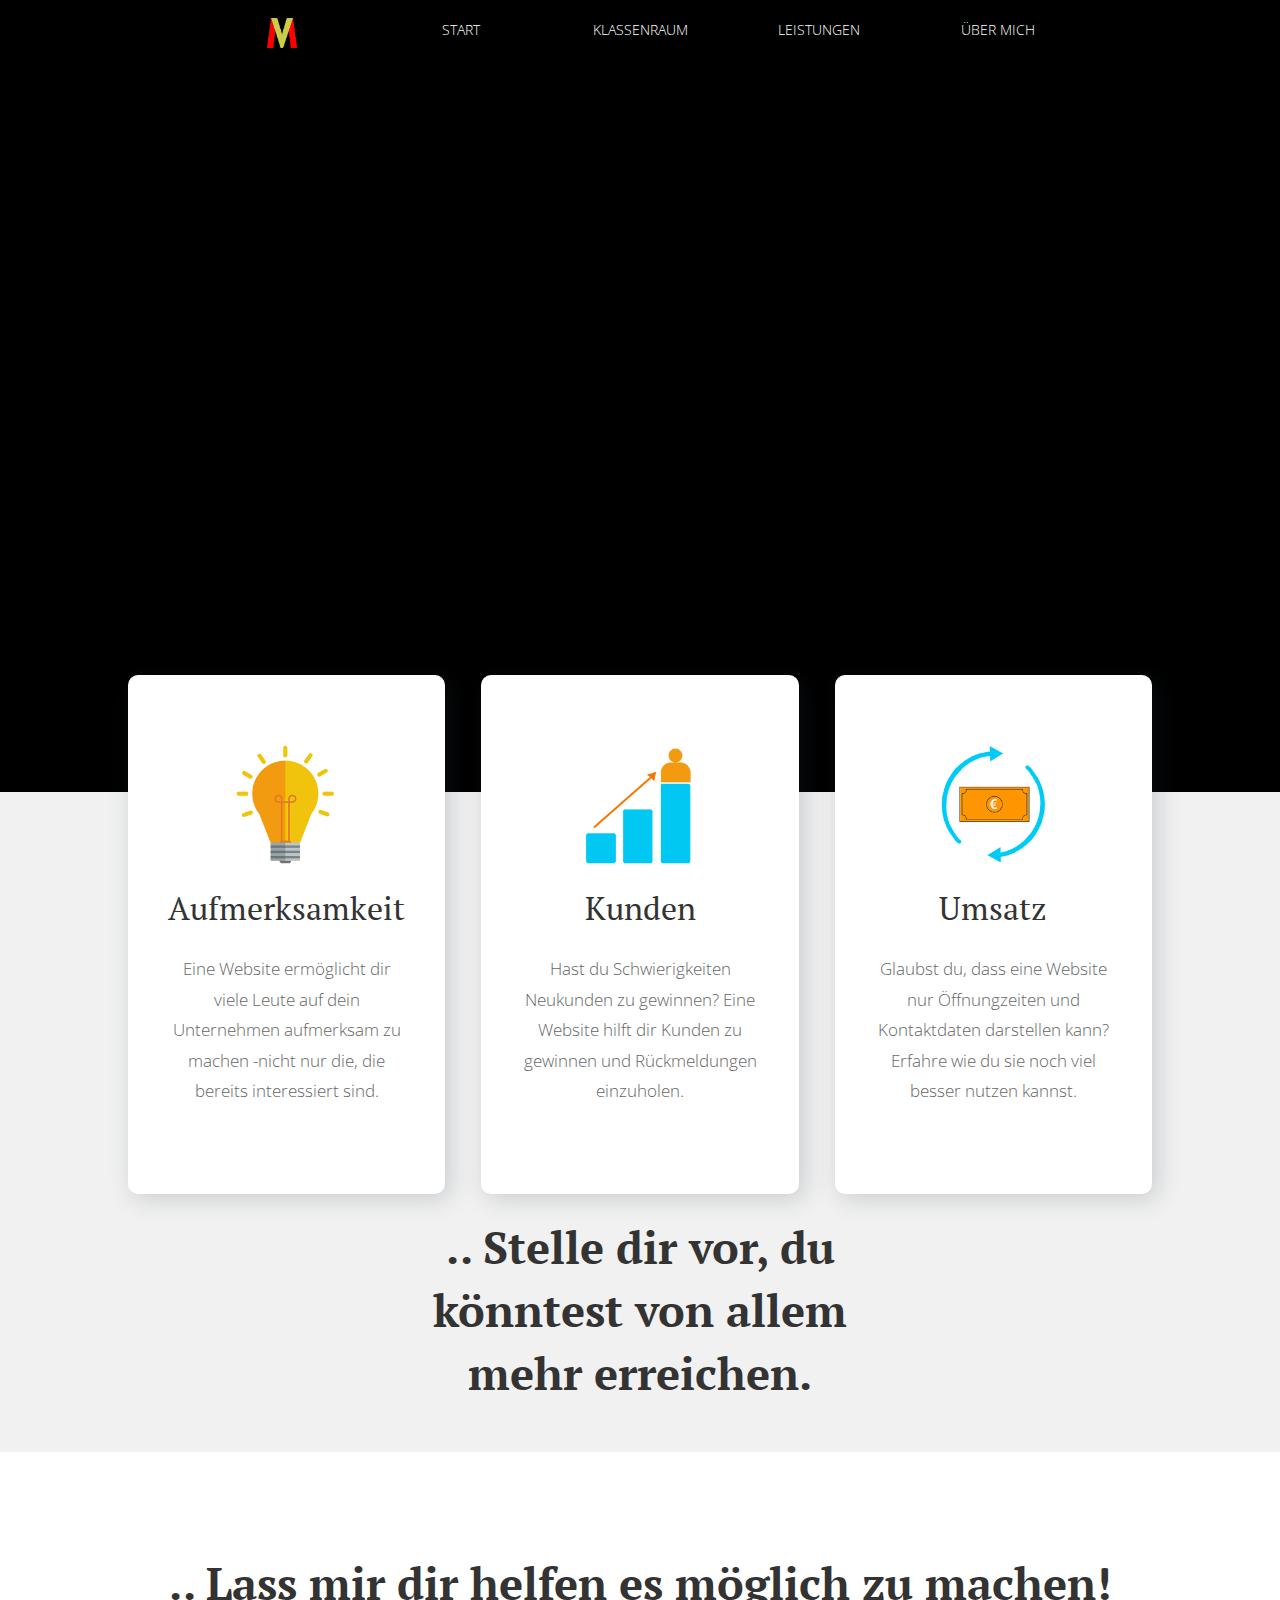
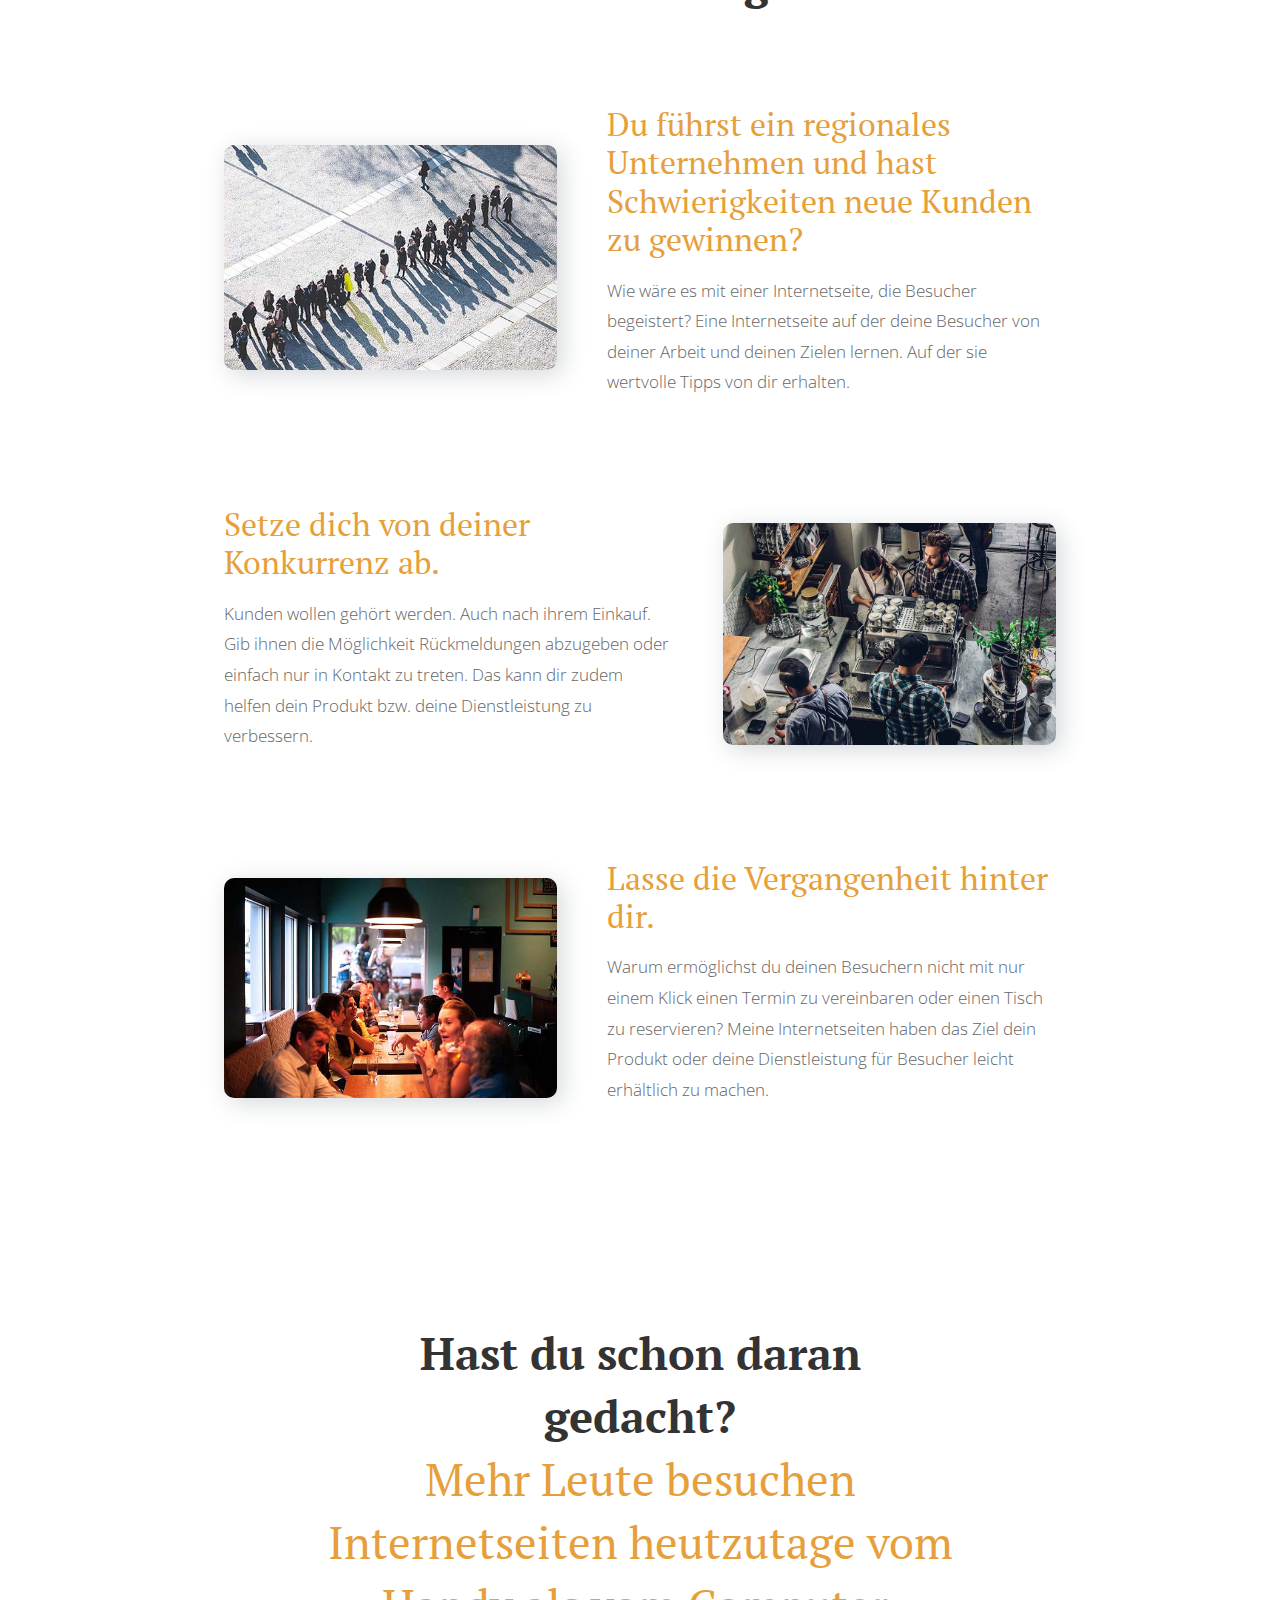
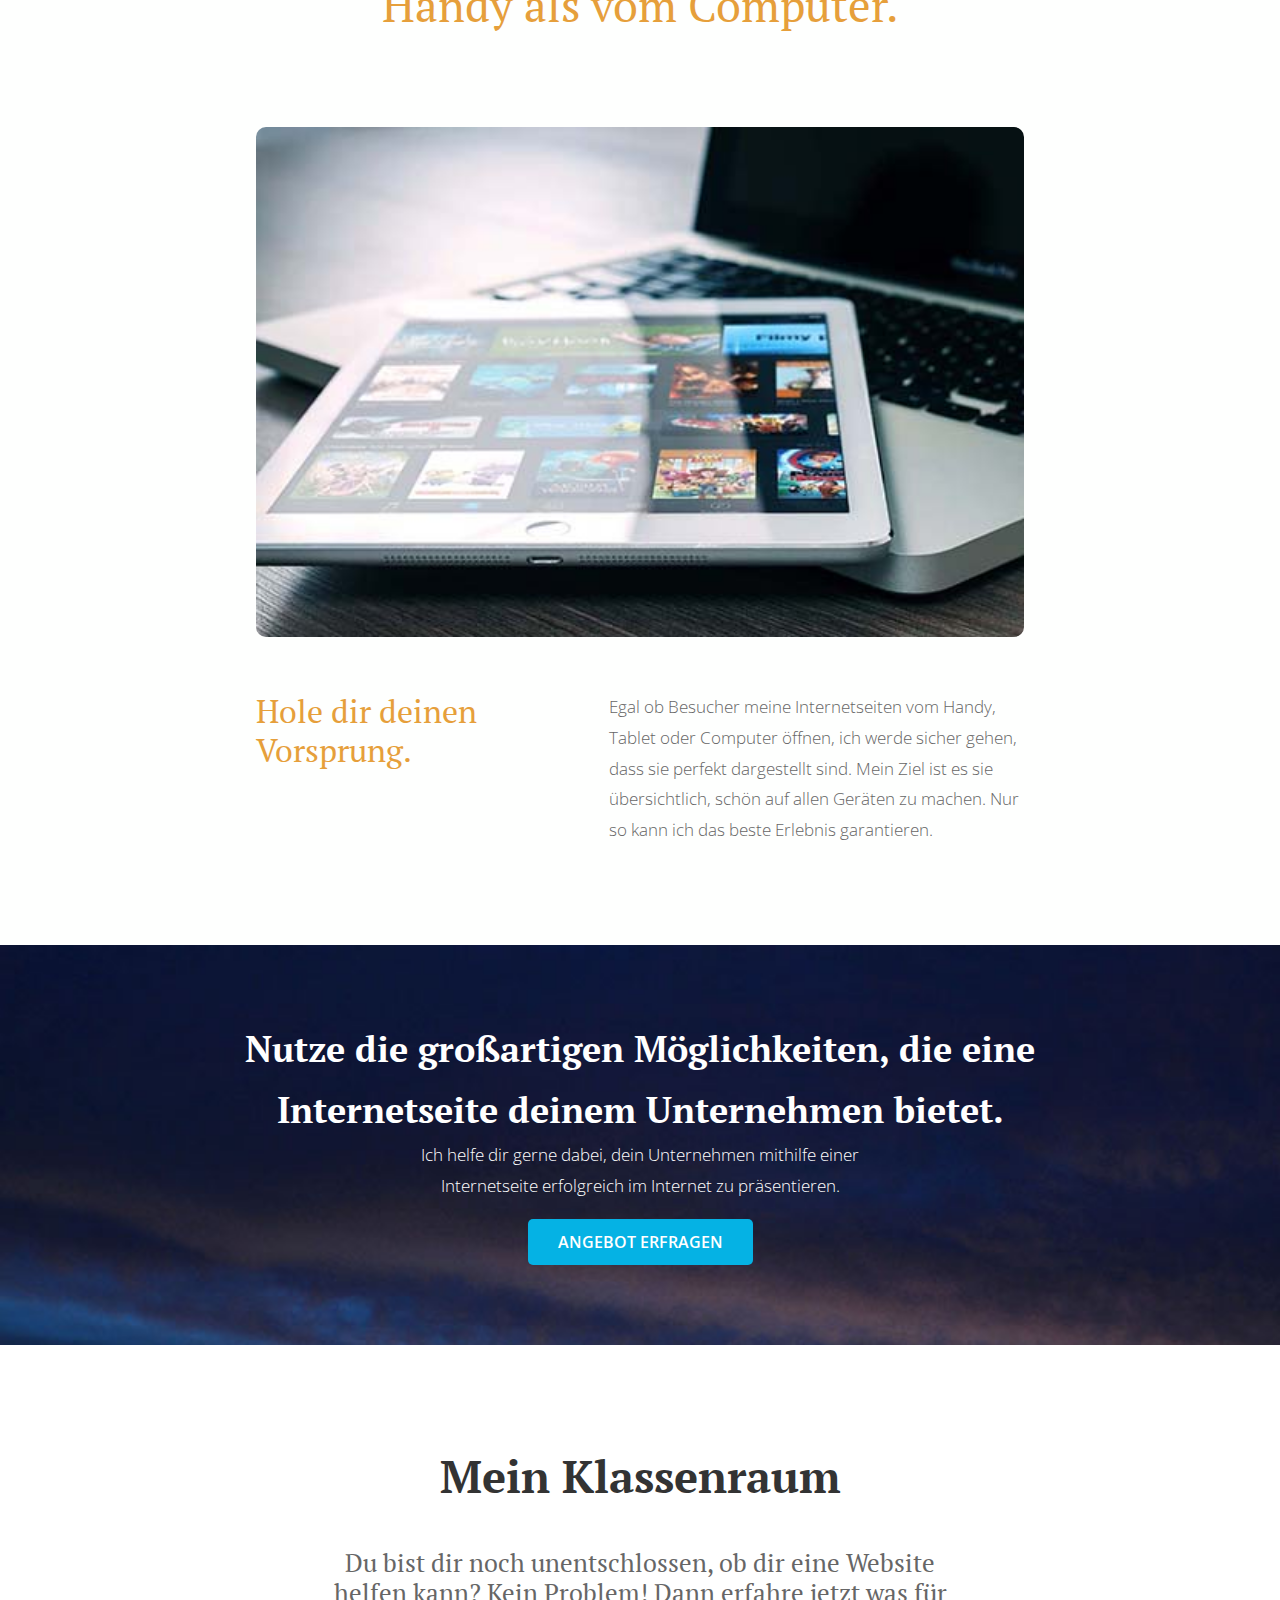
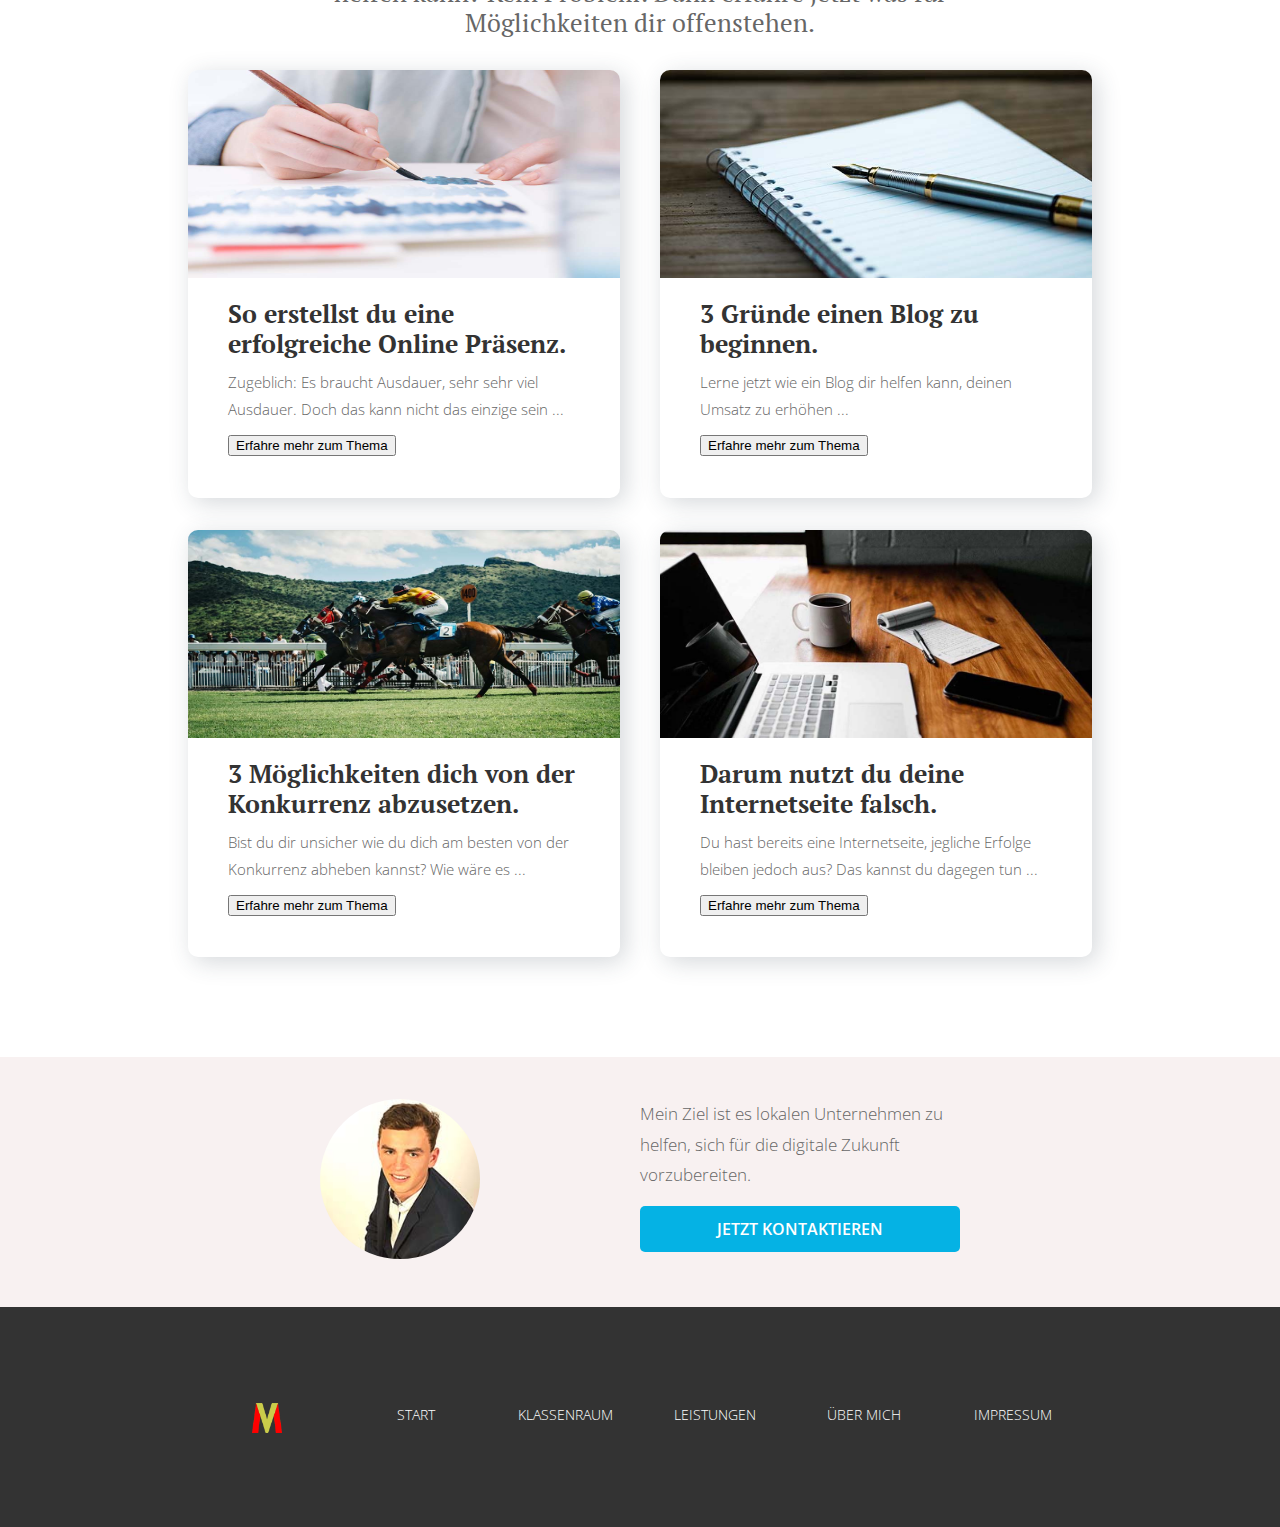
==== index.html @ 6ba040b7 "first commit" ====
<!DOCTYPE html>
<html lang="de">

<head>
	<meta charset="utf-8">
	<title>Internetseiten erstellen | Maximilian Muza</title>
	<meta name="description" content="Alles über Websites und die Möglichkeit deinen Umsatz zu steigern. So begeisterst du deine Kunden..">
    <meta name="keywords" content="Internetseiten, Website erstellen, Homepage erstellen, Umsatz, Besucher zu Kunden, Wie gewinne">
    <meta name="google-site-verification" content="De7mfMCZEidnN7gBWDlk_vIRJzm-r2xpaf8ii-7JUfE" />
    <meta name="p:domain_verify" content="82c933ec35934928940e18e09052b2c2"/>
	<meta name="viewport" content="width=device-width, initial-scale=1, maximum-scale=1">
	<meta name="author" content="Maximilian Muza">
	<meta name="copyright" content="Maximilian Muza">
	<meta name="application-name" content="Portfolio">
	<link rel="shortcut icon" href="./img/Mm.png">
	<link rel="stylesheet" href="./style/app.css">
	<meta property="og:url" content="http://maximilianmuza.de" />
	<meta property="og:type" content="homepage" />
	<meta property="og:title" content="Maximilian Muza: Internetseiten Erstellung" />
	<meta property="og:description" content="So erstellst du einen Internetauftritt mit dem Ziel neue Kunden zu gewinnen." />
	<meta property="og:image" content="http://maximilianmuza.de/img/M.png" />
	<!-- Get google font -->
	<link href="https://fonts.googleapis.com/css?family=Open+Sans|PT+Serif" rel="stylesheet">
</head>
<body>
<div class="navigationTop--whiteColor">
	<div class="navigationMenu flex">
		<div class="navigationItem">
			<a href="./index.html">
				<img class="navigation__logo" src="./img/M.png" alt="logo">
			</a>
		</div>
		<div class="navigationItem--whiteColor sliding-middle-out displayNone">
			<a href="./index.html">START</a>
		</div>
		<div class="navigationItem--whiteColor sliding-middle-out displayNone">
			<a href="./klassenraum.html">KLASSENRAUM</a>
		</div>
		<div class="navigationItem--whiteColor sliding-middle-out displayNone">
			<a href="./leistungen.html">LEISTUNGEN</a>
		</div>
		<div class="navigationItem--whiteColor sliding-middle-out displayNone">
			<a href="./über-mich.html">ÜBER MICH</a>
		</div>
		<div class="navigationItem--whiteColor sliding-middle-out display">
			<a id="menu--white" href="#">&#9776; MENU</a>
		</div>
	</div>
</div>
<div class="navigation__dropdown">
	<div class="flex height100">
		<ul>
			<li id="x" class="closeNav listItem">&#10005;</li>
			<li class="listItem"><a href="./index.html">START</a></li>
			<li class="listItem"><a href="./klassenraum.html">KLASSENRAUM</a></li>
			<li class="listItem"><a href="./leistungen.html">LEISTUNGEN</a></li>
			<li class="listItem"><a href="./über-mich.html">ÜBER MICH</a></li>
			<li class="listItem"><a href="./impressum.html">IMPRESSUM</a></li>
		</ul>
	</div>
</div>
<div class="content__wrapper">
	<div class="backgroundContent">
		<div class="topCard">
		    <!-- <img class="topCard__picture displayNone" src="./img/internetseite.jpg" alt="website">
		    <img class="topCard__picture display" src="./img/responsive_design.png" alt="homepage"> -->
		</div>
		<div class="underlay">
			<div class="introduction flex--new">
				<div class="introduction__roundBox roundBox flex boxShadow">
					<img class="introduction__icons" src="./img/aufmerksamkeit.png" alt="die Aufmerksamkeit maximieren">
					<h3>Aufmerksamkeit</h3>
					<p>Eine Website ermöglicht dir viele Leute auf dein Unternehmen aufmerksam zu machen -nicht nur die, die bereits interessiert sind.</p>
				</div>
				<div class="introduction__roundBox roundBox flex boxShadow">
					<img class="introduction__icons" src="./img/kunden.png" alt="mehr Kunden gewinnen">
					<h3>Kunden</h3>
					<p>Hast du Schwierigkeiten Neukunden zu gewinnen? Eine Website hilft dir Kunden zu gewinnen und Rückmeldungen einzuholen.</p>
				</div> 
				<div class="introduction__roundBox roundBox flex boxShadow">
					<img class="introduction__icons" src="./img/einnahmen.png" alt="Einnahmen erhöhen">
					<h3>Umsatz</h3>
					<p>Glaubst du, dass eine Website nur Öffnungzeiten und Kontaktdaten darstellen kann? Erfahre wie du sie noch viel besser nutzen kannst.</p>
				</div>
			</div>
			<div class="extraInformation">
				<div class="width--40 textCenter">
					<h2>.. Stelle dir vor, du könntest von allem mehr erreichen.</h2>
				</div>
			</div>
		</div>
		<div class="standardCard leistungen">
			<h2 class="textCenter mobilePadding mobilePadding">.. Lass mir dir helfen es möglich zu machen!</h2>
			<div class="row">
				<div class="box--pic">
					<img class="erfolg__img boxShadow" src="./img/schlange.jpg" alt="geschäft">
				</div>
				<div class="box">
					<div class="paddingLeft">
						<div class="box-aa content">
							<h3 class="marginZero boldParagraph">Du führst ein regionales Unternehmen und hast Schwierigkeiten neue Kunden zu gewinnen?</h3>
							<p>Wie wäre es mit einer Internetseite, die Besucher begeistert? Eine Internetseite auf der deine Besucher von deiner Arbeit und deinen Zielen lernen. Auf der sie wertvolle Tipps von dir erhalten.</p>
							<!-- <p class="displayNone">Du hast einen Fahrradladen? Erzähle ihnen wie man die Kette ölt. Das stärkt die Kundenbeziehung.</p> -->
						</div>
					</div>
				</div>
			</div>
			<div class="row">
				<div class="box--pic marginRight display">
					<img class="erfolg__img boxShadow" src="./img/kaffee.jpg" alt="geschäft">
				</div>
				<div class="box">
					<div class="paddingRight">
						<div class="box-aa content">
							<h3 class="marginZero boldParagraph">Setze dich von deiner Konkurrenz ab.</h3>
							<p>Kunden wollen gehört werden. Auch nach ihrem Einkauf. Gib ihnen die Möglichkeit Rückmeldungen abzugeben oder einfach nur in Kontakt zu treten. Das kann dir zudem helfen dein Produkt bzw. deine Dienstleistung zu verbessern.</p>
						</div>
					</div>
				</div>
				<div class="box--pic marginRight displayNone">
					<img class="erfolg__img boxShadow" src="./img/kaffee.jpg" alt="frisör">
				</div>
			</div>
			<div class="row">
				<div class="box--pic marginRight">
					<img class="erfolg__img boxShadow" src="./img/tisch.jpg" alt="kaffee">
				</div>
				<div class="box">
					<div class="paddingLeft">
						<div class="box-aa content">
							<h3 class="marginZero boldParagraph">Lasse die Vergangenheit hinter dir.</h3>
							<p>Warum ermöglichst du deinen Besuchern nicht mit nur einem Klick einen Termin zu vereinbaren oder einen Tisch zu reservieren? Meine Internetseiten haben das Ziel dein Produkt oder deine Dienstleistung für Besucher leicht erhältlich zu machen.</p>
						</div>
					</div>
				</div>
			</div>
		</div>
 		<div class="standardCard responsiveDesign textCenter">
			<h2 class="width--50">Hast du schon daran gedacht?</h2>
			<h2 class="width--50 boldParagraph">Mehr Leute besuchen Internetseiten heutzutage vom Handy als vom Computer.</h2>
			<img class="responsiveDesign__img responsiveDesign__marginTop" src="./img/responsiveness.jpg" alt="responsive Design">
			<div class="responsiveDesign__container mobilePadding">
				<div class="box--pic marginRight">
					<h3 class="marginZero boldParagraph">Hole dir deinen Vorsprung.</h3>
				</div>
				<div class="box">
					<div class="paddingLeft">
						<div class="box-aa content">
							<p>Egal ob Besucher meine Internetseiten vom Handy, Tablet oder Computer öffnen, ich werde sicher gehen, dass sie perfekt dargestellt sind. Mein Ziel ist es sie übersichtlich, schön auf allen Geräten zu machen. Nur so kann ich das beste Erlebnis garantieren.</p>
						</div>
					</div>
				</div>
			</div>
		</div>
 		<div class="ad">
		    <div class="ad__contentContainer">
		        <h2>Nutze die großartigen Möglichkeiten, die eine Internetseite deinem Unternehmen bietet.</h2>
		        <p class="displayNone width--50 center">Ich helfe dir gerne dabei, dein Unternehmen mithilfe einer Internetseite erfolgreich im Internet zu präsentieren.</p>
		        <a href="mailto:muza.maximilian@gmail.com" class="standardButton">ANGEBOT ERFRAGEN</a>
		    </div>
		</div>
		<div class="standardCard blog textCenter">
			<h2>Mein Klassenraum</h2>
			<h3 class="blog__description">Du bist dir noch unentschlossen, ob dir eine Website helfen kann? Kein Problem! Dann erfahre jetzt was für Möglichkeiten dir offenstehen.</h3>
			<div class="blog__card makeAuto boxShadow">
				<a href="./klassenraum/online-präsenz.html">	
				    <img class="blog__picture" src="./img/ideen.jpeg" alt="erstelle erfolgreiche Online Präsenz">
				    <div class="blog__textContainer">
				        <h3 class="fontSize--26 marginLeft--special">So erstellst du eine erfolgreiche Online Präsenz.</h3>
				        <p class="fontSize--15 marginLeft--special">Zugeblich: Es braucht Ausdauer, sehr sehr viel Ausdauer. Doch das kann nicht das einzige sein ...</p>
				        <button class="marginLeft--special">Erfahre mehr zum Thema</button>
				    </div>
				</a>
			</div>
			<div class="blog__card makeAuto boxShadow">
				<a href="./klassenraum/blog-für-dein-unternehmen.html">	
				    <img class="blog__picture" src="./img/blog.jpg" alt="3 Gründe einen Blog zu beginnen">
				    <div class="blog__textContainer">
				        <h3 class="fontSize--26 marginLeft--special">3 Gründe einen Blog zu beginnen.</h3>
				        <p class="fontSize--15 marginLeft--special">Lerne jetzt wie ein Blog dir helfen kann, deinen Umsatz zu erhöhen ...</p>
				        <button class="marginLeft--special">Erfahre mehr zum Thema</button>
				    </div>
				</a>
			</div>
			<div class="blog__card makeAuto boxShadow">
				<a href="./klassenraum/konkurrenz.html">	
				    <img class="blog__picture" src="./img/konkurrenz.jpg" alt="von konkurrenz absetzen">
				    <div class="blog__textContainer">
				        <h3 class="fontSize--26 marginLeft--special">3 Möglichkeiten dich von der Konkurrenz abzusetzen.</h3>
				        <p class="fontSize--15 marginLeft--special">Bist du dir unsicher wie du dich am besten von der Konkurrenz abheben kannst? Wie wäre es ...</p>
				        <button class="marginLeft--special">Erfahre mehr zum Thema</button>
				    </div>
				</a>
			</div>
			<div class="blog__card makeAuto">
				<a href="./klassenraum.html">	
				    <img class="blog__picture" src="./img/kreativ.jpeg" alt="Internetseite falsch genutzt">
				    <div class="blog__textContainer">
				        <h3 class="fontSize--26 marginLeft--special">Darum nutzt du deine Internetseite falsch.</h3>
				        <p class="fontSize--15 marginLeft--special">Du hast bereits eine Internetseite, jegliche Erfolge bleiben jedoch aus? Das kannst du dagegen tun ...</p>
				        <button class="marginLeft--special">Erfahre mehr zum Thema</button>
				    </div>
				</a>
			</div>
			<div class="spacing"></div>
		</div>
		<div class="dasBinIch__wrapper flex displayNone">
			<div class="dasBinIch__container">
				<div class="box--pic dasBinIch__boxChange">
					<img class="dasBinIch__img" src="./img/portrait.jpg" alt="portait">
				</div>		
				<div class="box dasBinIch__boxChange paddingLeft">
					<p>Mein Ziel ist es lokalen Unternehmen zu helfen, sich für die digitale Zukunft vorzubereiten.</p>
					<a href="mailto:muza.maximilian@gmail.com" class="standardButton flex">JETZT KONTAKTIEREN</a>
				</div>
			</div>
		</div>
	</div>
</div>
<div class="footer flex">
	<div class="navigationTop--whiteColor">
		<div class="navigationMenu flex">
			<div class="navigationItem displayNone">
				<a href="./index.html">
					<img class="navigation__logo" src="./img/M.png" alt="logo">
				</a>
			</div>
			<div class="navigationItem--whiteColor sliding-middle-out displayNone">
				<a href="./index.html">START</a>
			</div>
			<div class="navigationItem--whiteColor sliding-middle-out displayNone">
				<a href="./klassenraum.html">KLASSENRAUM</a>
			</div>
			<div class="navigationItem--whiteColor sliding-middle-out displayNone">
				<a href="./leistungen.html">LEISTUNGEN</a>
			</div>
			<div class="navigationItem--whiteColor sliding-middle-out displayNone">
				<a href="./über-mich.html">ÜBER MICH</a>
			</div>
			<div class="navigationItem--whiteColor sliding-middle-out displayNone">
				<a href="./impressum.html">IMPRESSUM</a>
			</div>
			<div class="navigationItem--whiteColor sliding-middle-out display">
				<a id="menu--white" href="#">&#9776; MENU</a>
			</div>
		</div>
	</div>
</div>

<script type="text/javascript" src="./js/app.js"></script>
<script type="application/ld+json">
{
  "@context": "http://schema.org",
  "@type": "Organization",
  "url": "http://maximilianmuza.de",
  "logo": "http://maximilianmuza.de/img/M.png",
  "contactPoint": [{
    "@type": "ContactPoint",
    "telephone": "+49-1578-2813332",
    "contactType": "customer service",
    "availableLanguage": "German"
  }],
  "sameAs": [
    "https://www.facebook.com/maximilianmuza/",
    "https://www.linkedin.com/in/maximilianmuza",
    "https://plus.google.com/114290443080274459125"
  ]
}
</script>
</body>
</html>
---- style/app.css ----
*,.ad{-webkit-box-sizing:border-box}*{box-sizing:border-box}body{margin:0;padding:0;font-family:Open Sans,sans-serif;color:#333}.impressum__headline,h1,h2{font-family:PT Serif,serif}.standardButton{padding:12px 30px;background-color:#05b2e4;color:#fff;font-weight:600;border-radius:5px;text-transform:uppercase}.colorWhite,.roundBox{background-color:#fff}a,h3{color:#333}.blog__card,.erfolg__img,.roundBox{border-radius:10px}.standardButton:hover{box-shadow:0 2px 12px rgba(39,21,102,.3)}h1{font-size:38px}@media screen and (min-width:1400px){h1{font-size:45px}}@media screen and (max-width:800px){h1{font-size:25px}}.impressum__headline,h2{font-size:45px;line-height:1.4;font-weight:600;margin-bottom:40px;margin-top:0}@media screen and (max-width:800px) and (min-width:550px){.impressum__headline,h2{font-size:38px}}@media screen and (max-width:550px){.impressum__headline,h2{font-size:36px}}.prozessText,h3{font-size:32px;line-height:1.2;font-weight:300;margin:0 0 10px}@media screen and (max-width:800px) and (min-width:550px){.prozessText,h3{font-size:30px}}@media screen and (max-width:550px){.prozessText,h3{font-size:28px}}h3{font-family:PT Serif,sans-serif}p{color:#666;font-size:17px;font-weight:200;line-height:1.8}@media screen and (max-width:550px){p{font-size:15px}}a{text-decoration:none}.flex{display:-webkit-box!important;display:-ms-flexbox!important;display:flex!important;-webkit-box-pack:center;-ms-flex-pack:center;justify-content:center;-webkit-box-align:center;-ms-flex-align:center;align-items:center}.roundBox{margin:7% auto}.height100{height:100vh}.textCenter{text-align:center}.textLeft{text-align:left}.display{display:none!important}@media screen and (max-width:768px){.displayNone{display:none!important}.display{display:block!important}}.colorWhite{color:#fff}.blog__description{color:#666;font-size:25px;width:55%;margin:0 auto}@media screen and (max-width:550px){.blog__description{width:100%}}.navigationTop{position:fixed}.navigationTop--whiteColor{position:absolute}.navigationTop,.navigationTop--whiteColor{width:100%;top:0;z-index:1000}@media screen and (min-width:800px){.navigationMenu{margin-left:auto;margin-right:auto;width:70%;max-width:1000px}}.navigationItem,.navigationItem--whiteColor{-webkit-box-flex:1;-ms-flex-positive:1;flex-grow:1;-ms-flex-preferred-size:0;flex-basis:0;display:inline-block;text-align:center;font-size:14px;font-weight:300;line-height:60px}.navigationItem--whiteColor a{color:#fff}.navigationItem:hover{opacity:.75}.navigation__logo{height:30px;width:30px;vertical-align:middle}@media screen and (min-width:768px){.sliding-middle-out{display:inline-block;position:relative}.sliding-middle-out:after{content:"";display:block;margin:auto;height:3px;width:0;background:0 0;-webkit-transition:width .5s ease,background-color .5s ease;transition:width .5s ease,background-color .5s ease}.sliding-middle-out:hover:after{width:60%;margin:0 auto;background-color:#34c5ed}}.footer,.navigation__dropdown{background-color:#333;width:100%}.navigation__dropdown{display:none;position:fixed;height:100vh;justify-content:center;align-items:center;top:0;bottom:0;right:0;left:0;z-index:1000}.navigation__dropdown ul{padding-left:0;width:100%;list-style:none}.navigation__dropdown .listItem{width:100%;text-align:center;color:#34c5ed;padding:15px 0}.navigation__dropdown .listItem a{font-size:25px;color:#fff}.closeNav{position:absolute;top:0;right:-130px}.footer{position:relative;z-index:99;height:220px}.footer .navigationTop--whiteColor{position:relative!important}.content__wrapper{width:100%}.boldParagraph{font-weight:500;color:#e69f3b}@media screen and (min-width:768px){.flex--new{display:-webkit-box;display:-ms-flexbox;display:flex;-webkit-box-pack:center;-ms-flex-pack:center;justify-content:center;-webkit-box-align:center;-ms-flex-align:center;align-items:center}}@media screen and (min-width:1000px){.boxShadow--light{-webkit-box-shadow:0 3px 1px -2px rgba(51,51,51,.08);box-shadow:0 3px 1px -2px rgba(51,51,51,.08)}.boxShadow{-webkit-box-shadow:5px 5px 25px 0 rgba(46,61,73,.2);box-shadow:5px 5px 25px 0 rgba(46,61,73,.2)}.box,.box--extended,.box--pic,.box-aa{position:relative;height:50%;display:table-cell;vertical-align:middle}.box{width:60%}.box--pic{width:40%}}.box--extended,.width--50{width:50%}@media screen and (max-width:800px){.box--extended{padding:3rem 0}}.width--40{width:40%}@media screen and (max-width:1200px) and (min-width:1000px){.width--40 h2{margin-bottom:0}}.width--40,.width--50{margin:0 auto}@media screen and (max-width:768px){.width--40,.width--50{width:80%}}.row,.row--einleitung{display:table;width:65%;max-width:1000px;margin:0 auto}.row{margin-top:90px}@media screen and (max-width:768px){.row{margin-top:0;width:100%;padding-left:20px;padding-right:20px}}.textRight{text-align:right;width:20%!important}.marginTopZero{margin-top:2%!important}.marginLeft{margin-left:150px}@media screen and (max-width:768px){.marginLeft{margin-left:0}}@media screen and (min-width:1000px){.marginRight{margin-right:10%}.paddingRight{padding-right:10%}}.marginZero{margin:0!important}.paddingTop{padding-top:30px}@media screen and (max-width:550px){.paddingTop{padding-top:0}}@media screen and (min-width:1000px){.paddingLeft{padding-left:10%}}.color{color:#333!important}.display{color:#d3d3d3}.topCard{position:relative;width:100%;height:88vh;background-color:#000}.topCard__picture{width:100%;height:auto;min-height:88vh}.topCard__headline{position:absolute;bottom:12%;left:5%;z-index:0;color:#fff}@media screen and (min-width:1200px){.topCard__headline{left:10%}}@media screen and (max-width:1000px) and (min-width:768px){.topCard__headline{top:70%}}@media screen and (max-width:768px){.mobilePadding{padding-left:20px;padding-right:20px}.topCard__headline{top:61%}}.standardCard{position:relative;width:100%;padding:100px 0}@media screen and (max-width:768px){.standardCard{padding:50px 0}}.extraInformation{position:absolute;bottom:7px;right:0;left:0;text-align:center}.underlay{background-color:#f1f1f1;position:relative;min-height:660px}@media screen and (min-width:390px) and (max-width:768px){.underlay{min-height:580px}}@media screen and (max-width:390px){.underlay{min-height:1650px}}.introduction{position:absolute;top:-13vh;right:0;left:0;margin:0 auto;-webkit-box-pack:justify!important;-ms-flex-pack:justify!important;justify-content:space-between!important;width:90%}@media screen and (min-width:1200px){.introduction{width:80%}}.introduction__roundBox{width:31%;max-height:535px;padding:70px 40px;margin:0!important;-webkit-box-orient:vertical;-webkit-box-direction:normal;-ms-flex-direction:column;flex-direction:column;text-align:center}@media screen and (min-width:1000px){.introduction__roundBox{min-height:500px}}@media screen and (max-width:768px) and (min-width:390px){.introduction__roundBox{width:32%;padding:40px 5px}.introduction__roundBox p{height:180px}}@media screen and (max-width:390px){.introduction__roundBox{width:100%;padding:100px 20px 30px;margin-top:20px!important}}.introduction__icons{height:100%;width:50%;margin-bottom:25px}.erfolg__img{width:100%}@media screen and (max-width:1000px){.erfolg__img{margin-top:20px;margin-bottom:20px}}.responsiveDesign{background-color:#fefffe}.responsiveDesign__container{width:60%;margin:50px auto 0;text-align:left}@media screen and (max-width:768px){.responsiveDesign__container{width:100%}}.responsiveDesign__container [class*=box]{vertical-align:top!important}.responsiveDesign__container [class*=box] p{margin:0}.responsiveDesign__img{width:60%;border-radius:10px}@media screen and (max-width:1000px){.responsiveDesign__img{width:100%}}.responsiveDesign__marginTop{margin-top:90px}.ad{display:flex;align-items:center;justify-content:center;height:400px;width:100%;box-sizing:border-box;text-align:center;background-image:url(../img/natur_website.jpg);background-size:cover}.ad h2{margin:0;color:#fff;font-weight:700;font-size:36px;line-height:1.7}.ad p{margin:0 auto 30px;color:#fff}@media screen and (max-width:550px){.ad h2{line-height:1.4;margin-bottom:20px}.ad{height:650px}}.ad__contentContainer{width:80%;max-width:900px;margin-bottom:20px}.blog{background-color:#fff;max-width:1200px;margin-left:auto;margin-right:auto}@media screen and (max-width:375px){.blog{width:90%!important}}.blog__card{position:relative;width:23rem;height:25rem;display:inline-block;background-bo:#fff;padding:0 1.5rem 3rem;margin-right:1.5rem;-webkit-box-shadow:5px 5px 25px 0 rgba(46,61,73,.2);box-shadow:5px 5px 25px 0 rgba(46,61,73,.2);-webkit-box-sizing:border-box;box-sizing:border-box}.blog__card p{white-space:normal}@media screen and (max-width:375px){.blog__card{width:100%}}.blog__textContainer{margin:1rem}@media screen and (max-width:550px){.blog__textContainer{margin:20px 0 0}}.blog__picture{width:100%;height:auto;max-height:13rem;border-radius:10px 10px 0 0}.makeAuto{margin:32px 1.5% 0;padding:0;width:27rem;height:26.7rem;text-align:left}@media screen and (min-width:1600px){.makeAuto{width:30rem}}@media screen and (max-width:550px) and (min-width:376px){.makeAuto{height:29rem;width:calc(100% - 4rem);margin:10px 2rem}}@media screen and (max-width:375px){.makeAuto{height:29rem;width:100%;margin-left:0;margin-right:0}}.fontSize--26{font-size:25px;font-weight:600}.fontSize--15{font-size:15px;margin-top:10px!important;margin-bottom:10px!important}.marginLeft--special{margin:0 1.5rem}.dasBinIch__wrapper{position:relative;z-index:99;height:250px;background-color:#f8f1f1}.dasBinIch__container{max-width:1200px;width:50%;margin:0 auto}.dasBinIch__img{width:160px;height:160px;border-radius:50%}.dasBinIch__boxChange{vertical-align:top}.dasBinIch__boxChange p{margin:0 0 15px}
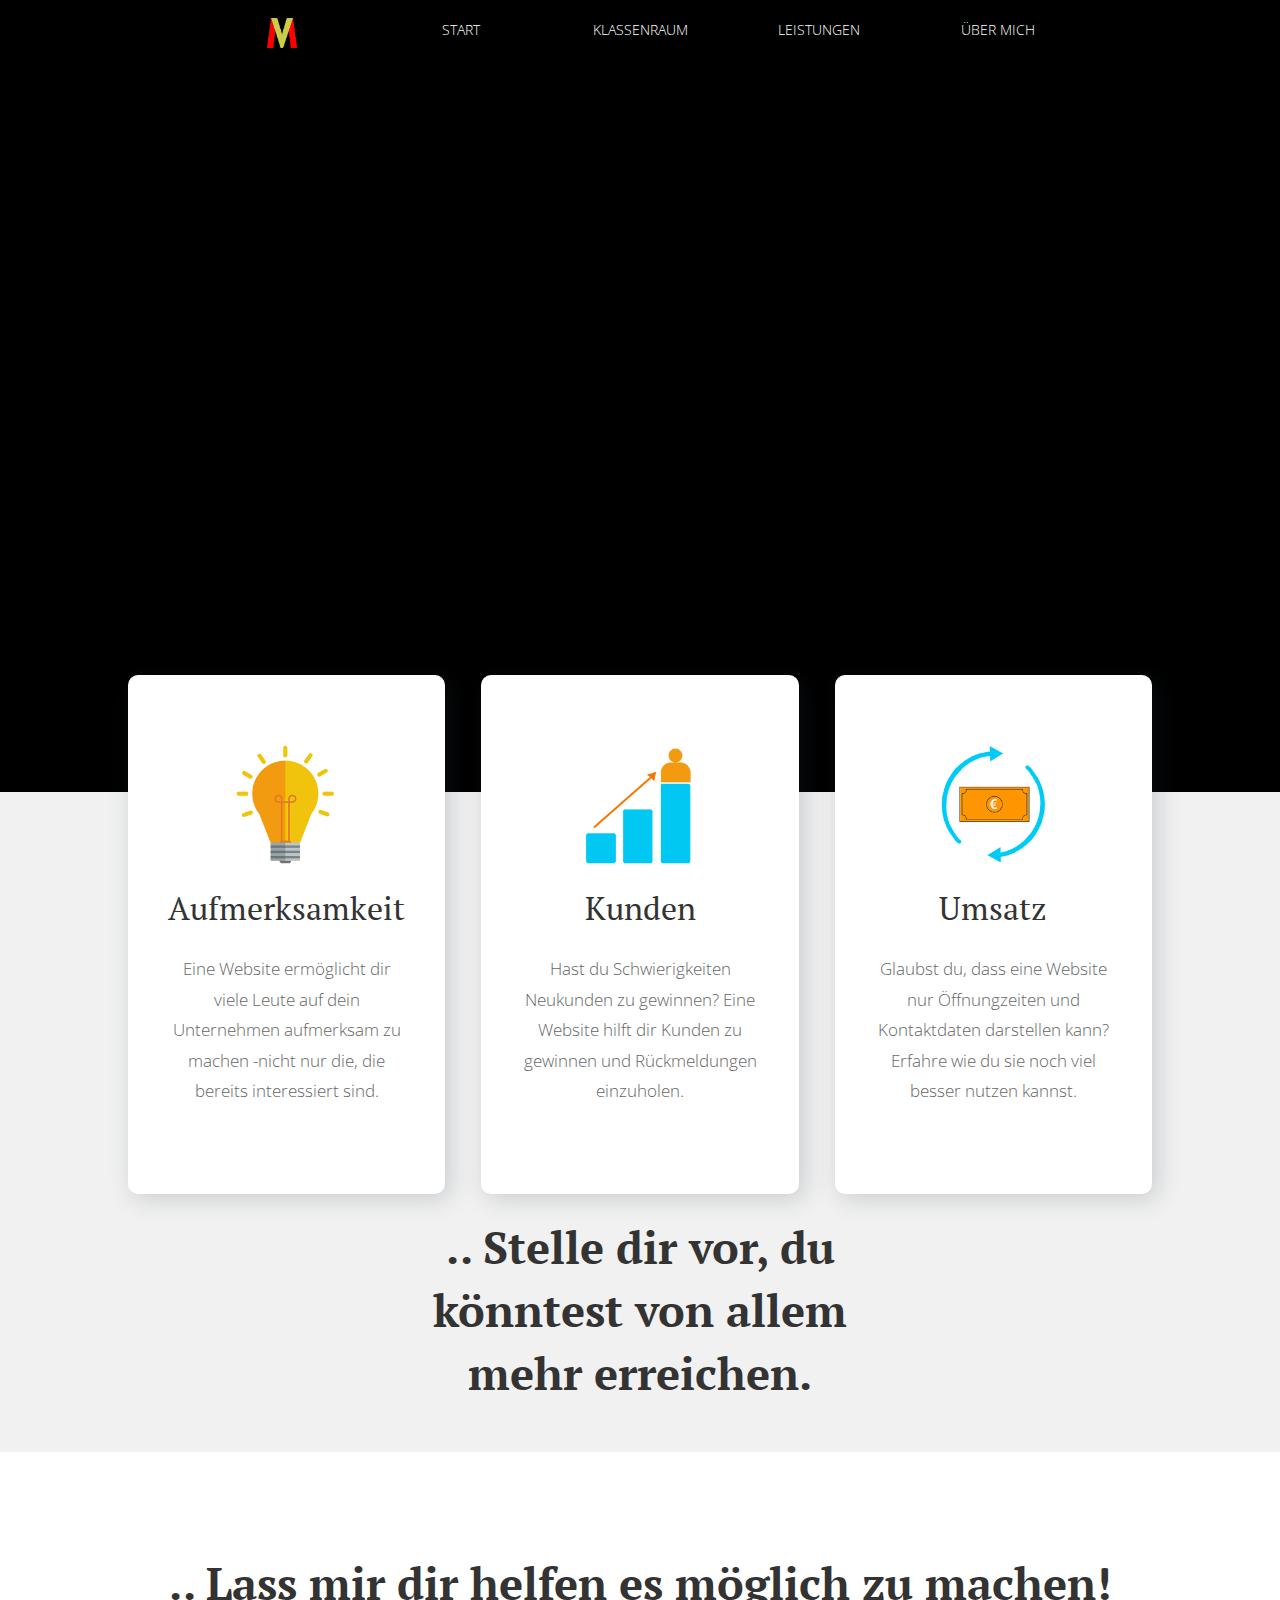
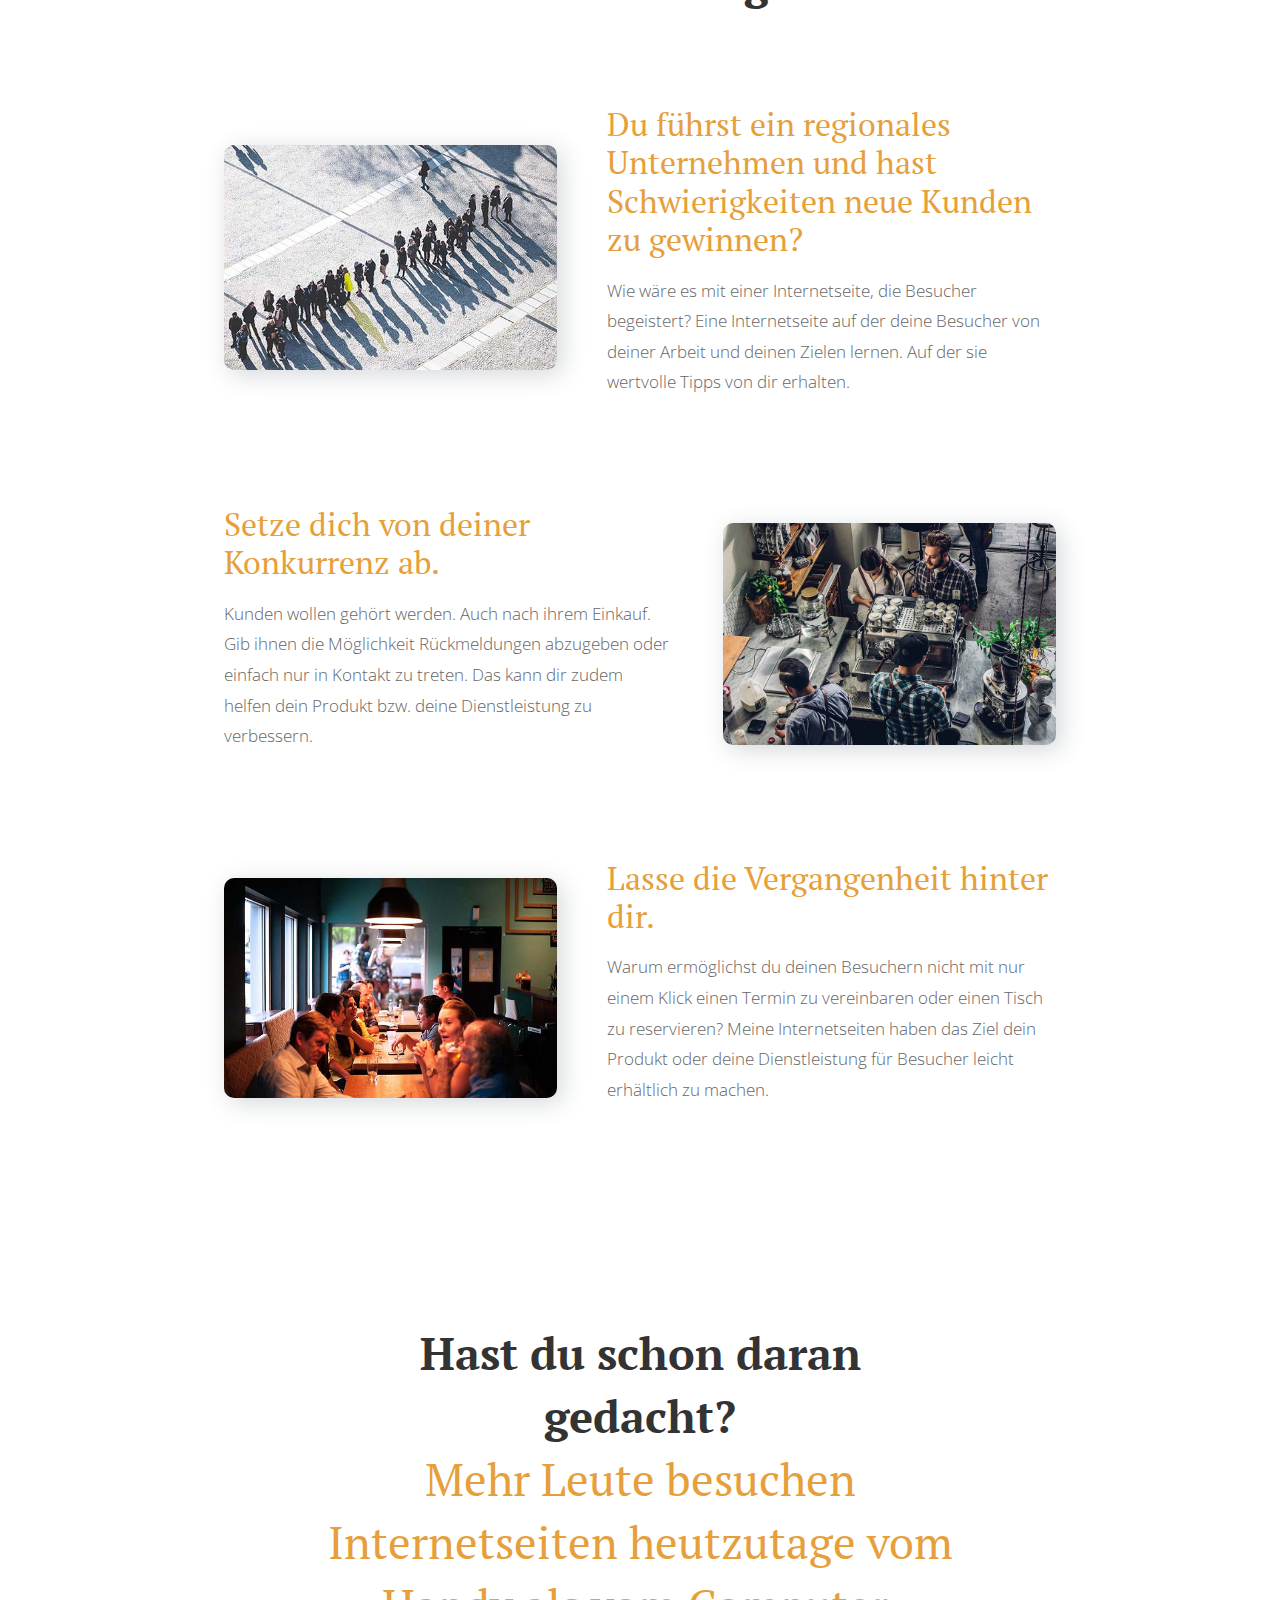
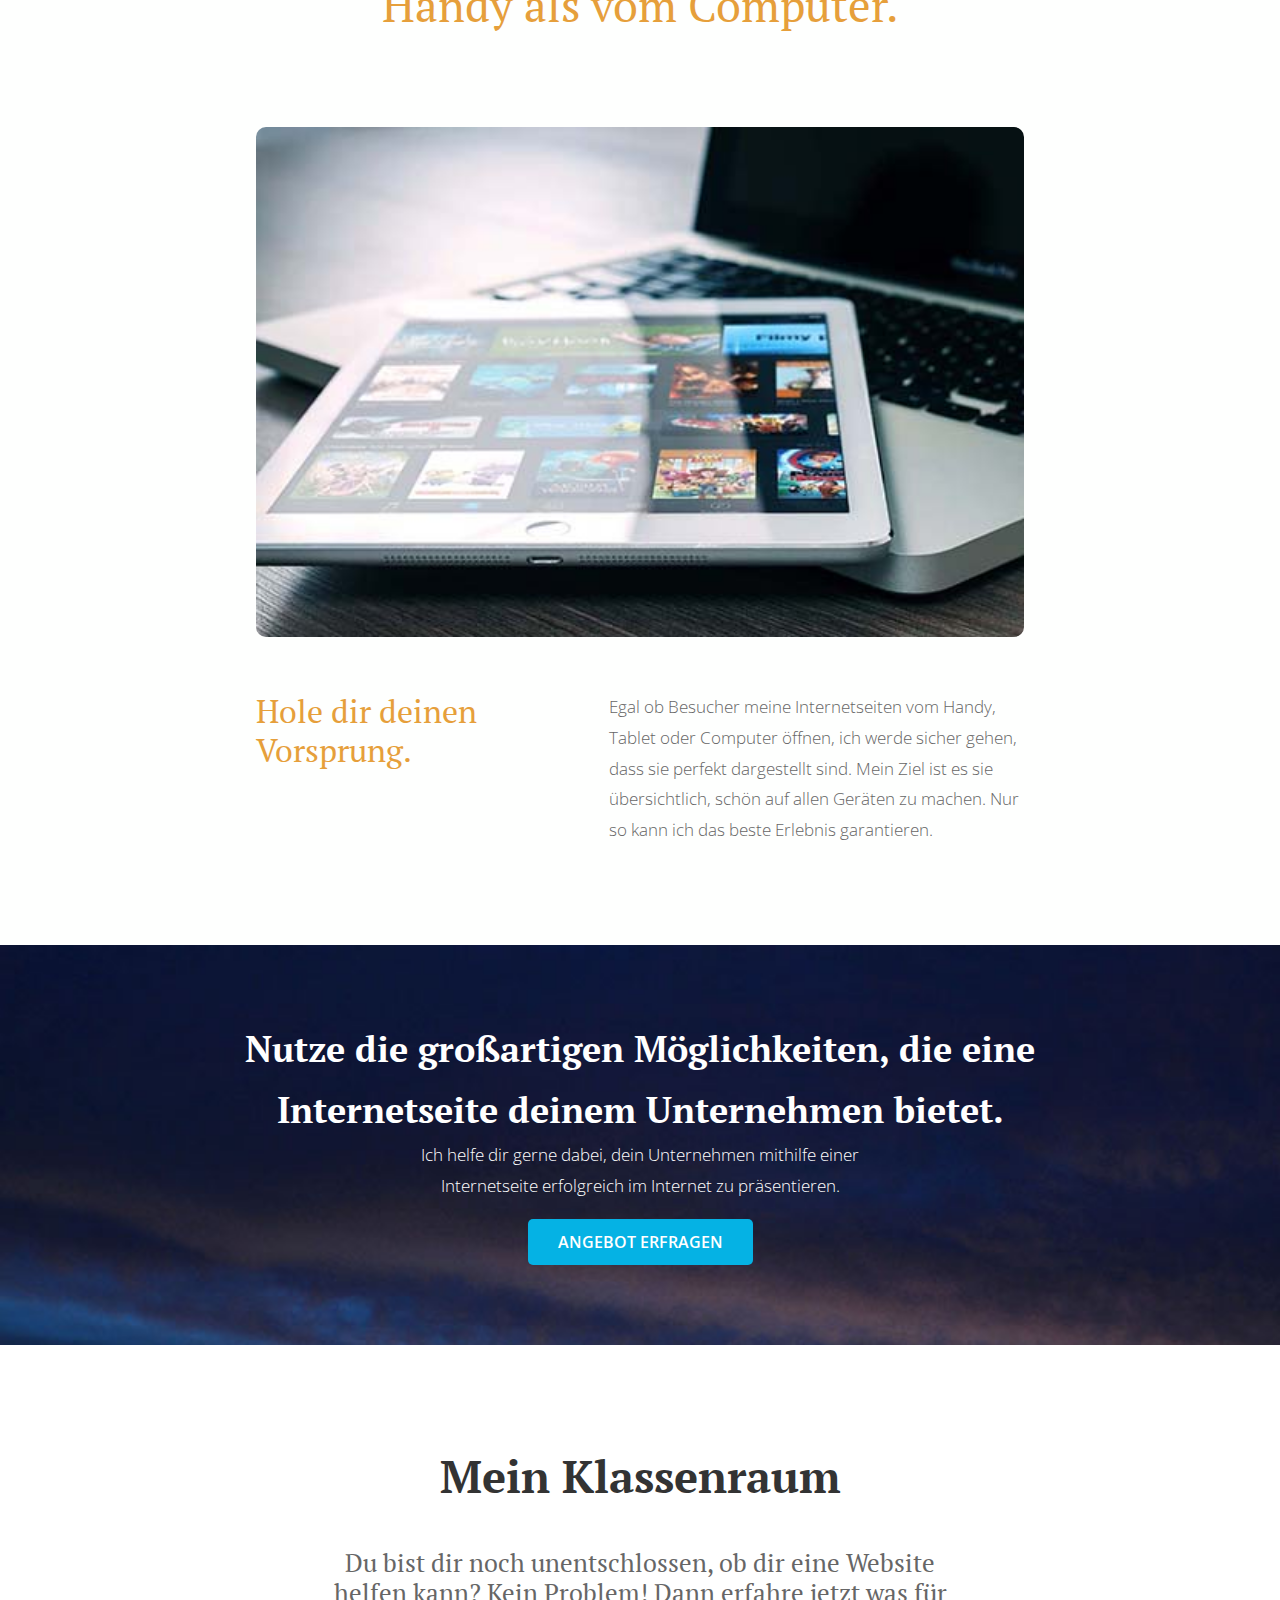
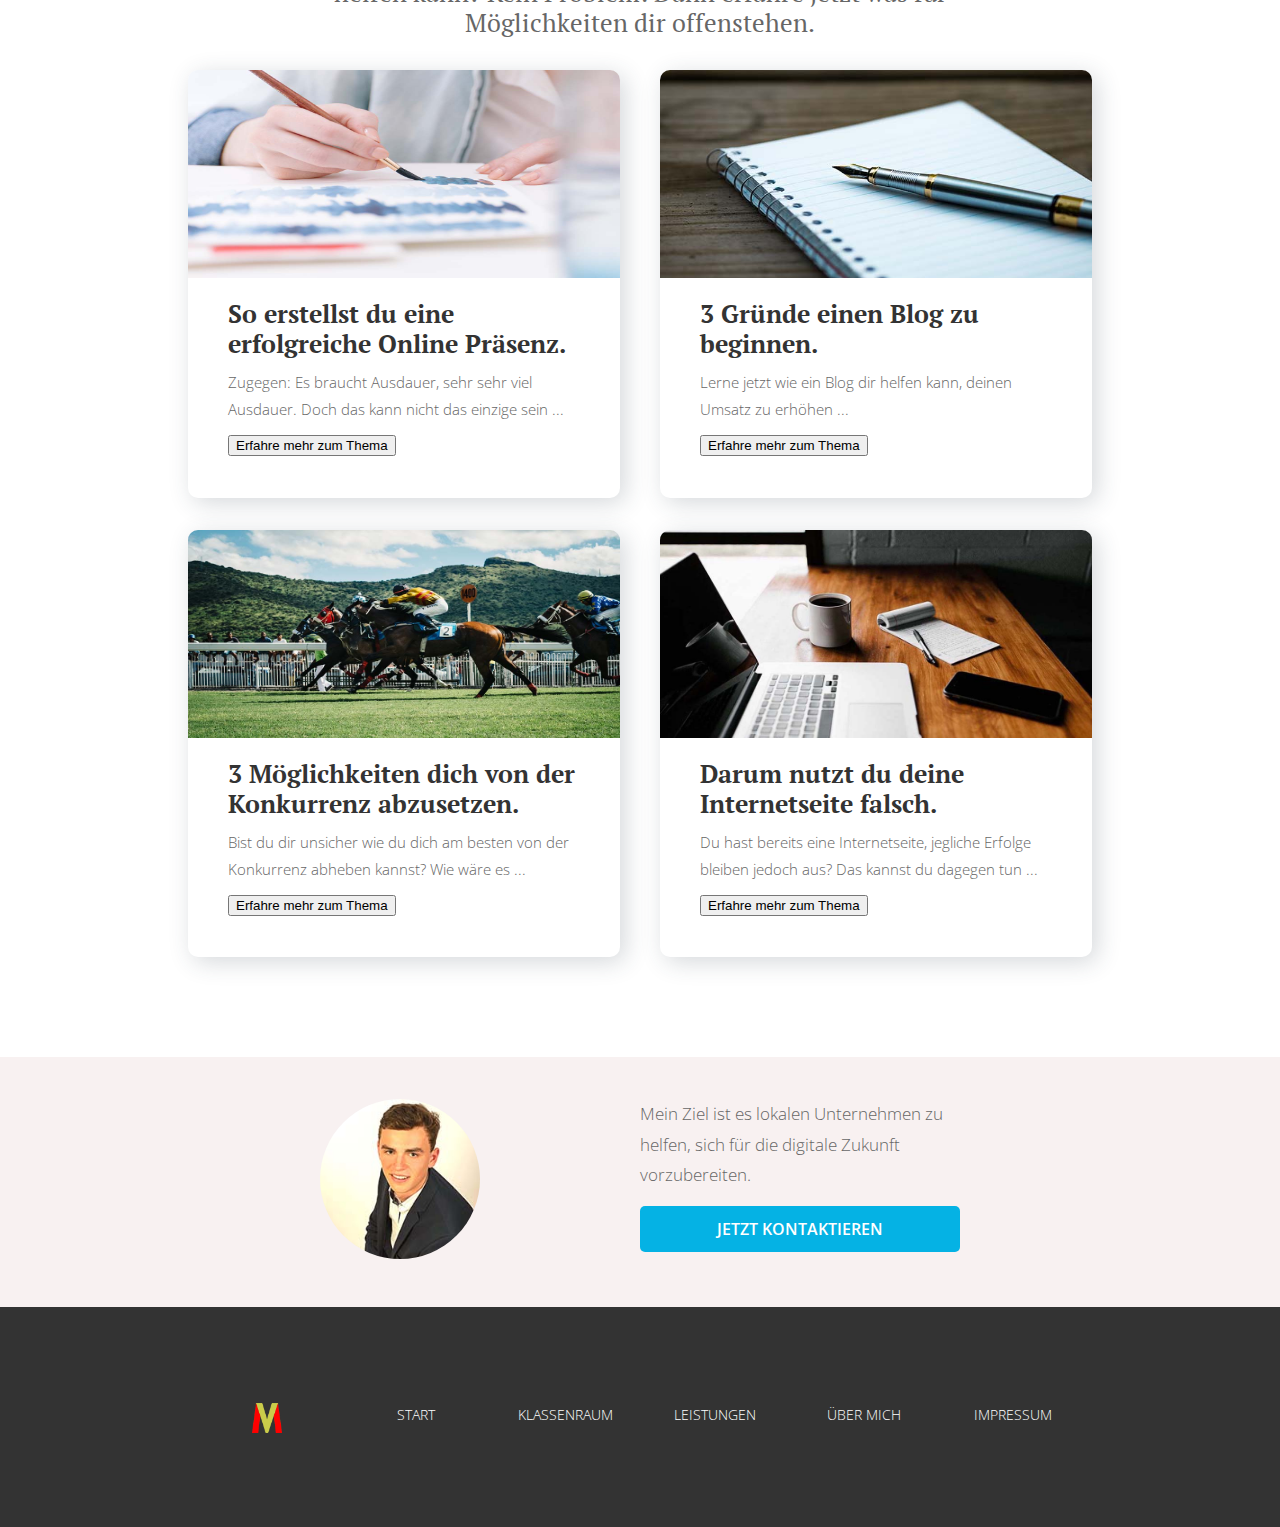
==== commit 071501f0: "google authetication" ====
--- a/index.html
+++ b/index.html
@@ -6,7 +6,7 @@
 	<title>Internetseiten erstellen | Maximilian Muza</title>
 	<meta name="description" content="Alles über Websites und die Möglichkeit deinen Umsatz zu steigern. So begeisterst du deine Kunden..">
     <meta name="keywords" content="Internetseiten, Website erstellen, Homepage erstellen, Umsatz, Besucher zu Kunden, Wie gewinne">
-    <meta name="google-site-verification" content="De7mfMCZEidnN7gBWDlk_vIRJzm-r2xpaf8ii-7JUfE" />
+    <meta name="google-site-verification" content="haxSnN8mwwqjnpwKkzjTyopVZ2ullMTAn70k0YdIOkA" />
     <meta name="p:domain_verify" content="82c933ec35934928940e18e09052b2c2"/>
 	<meta name="viewport" content="width=device-width, initial-scale=1, maximum-scale=1">
 	<meta name="author" content="Maximilian Muza">
@@ -167,7 +167,7 @@
 				    <img class="blog__picture" src="./img/ideen.jpeg" alt="erstelle erfolgreiche Online Präsenz">
 				    <div class="blog__textContainer">
 				        <h3 class="fontSize--26 marginLeft--special">So erstellst du eine erfolgreiche Online Präsenz.</h3>
-				        <p class="fontSize--15 marginLeft--special">Zugeblich: Es braucht Ausdauer, sehr sehr viel Ausdauer. Doch das kann nicht das einzige sein ...</p>
+				        <p class="fontSize--15 marginLeft--special">Zugegen: Es braucht Ausdauer, sehr sehr viel Ausdauer. Doch das kann nicht das einzige sein ...</p>
 				        <button class="marginLeft--special">Erfahre mehr zum Thema</button>
 				    </div>
 				</a>
--- a/style/app.css
+++ b/style/app.css
@@ -1 +1,599 @@
-*,.ad{-webkit-box-sizing:border-box}*{box-sizing:border-box}body{margin:0;padding:0;font-family:Open Sans,sans-serif;color:#333}.impressum__headline,h1,h2{font-family:PT Serif,serif}.standardButton{padding:12px 30px;background-color:#05b2e4;color:#fff;font-weight:600;border-radius:5px;text-transform:uppercase}.colorWhite,.roundBox{background-color:#fff}a,h3{color:#333}.blog__card,.erfolg__img,.roundBox{border-radius:10px}.standardButton:hover{box-shadow:0 2px 12px rgba(39,21,102,.3)}h1{font-size:38px}@media screen and (min-width:1400px){h1{font-size:45px}}@media screen and (max-width:800px){h1{font-size:25px}}.impressum__headline,h2{font-size:45px;line-height:1.4;font-weight:600;margin-bottom:40px;margin-top:0}@media screen and (max-width:800px) and (min-width:550px){.impressum__headline,h2{font-size:38px}}@media screen and (max-width:550px){.impressum__headline,h2{font-size:36px}}.prozessText,h3{font-size:32px;line-height:1.2;font-weight:300;margin:0 0 10px}@media screen and (max-width:800px) and (min-width:550px){.prozessText,h3{font-size:30px}}@media screen and (max-width:550px){.prozessText,h3{font-size:28px}}h3{font-family:PT Serif,sans-serif}p{color:#666;font-size:17px;font-weight:200;line-height:1.8}@media screen and (max-width:550px){p{font-size:15px}}a{text-decoration:none}.flex{display:-webkit-box!important;display:-ms-flexbox!important;display:flex!important;-webkit-box-pack:center;-ms-flex-pack:center;justify-content:center;-webkit-box-align:center;-ms-flex-align:center;align-items:center}.roundBox{margin:7% auto}.height100{height:100vh}.textCenter{text-align:center}.textLeft{text-align:left}.display{display:none!important}@media screen and (max-width:768px){.displayNone{display:none!important}.display{display:block!important}}.colorWhite{color:#fff}.blog__description{color:#666;font-size:25px;width:55%;margin:0 auto}@media screen and (max-width:550px){.blog__description{width:100%}}.navigationTop{position:fixed}.navigationTop--whiteColor{position:absolute}.navigationTop,.navigationTop--whiteColor{width:100%;top:0;z-index:1000}@media screen and (min-width:800px){.navigationMenu{margin-left:auto;margin-right:auto;width:70%;max-width:1000px}}.navigationItem,.navigationItem--whiteColor{-webkit-box-flex:1;-ms-flex-positive:1;flex-grow:1;-ms-flex-preferred-size:0;flex-basis:0;display:inline-block;text-align:center;font-size:14px;font-weight:300;line-height:60px}.navigationItem--whiteColor a{color:#fff}.navigationItem:hover{opacity:.75}.navigation__logo{height:30px;width:30px;vertical-align:middle}@media screen and (min-width:768px){.sliding-middle-out{display:inline-block;position:relative}.sliding-middle-out:after{content:"";display:block;margin:auto;height:3px;width:0;background:0 0;-webkit-transition:width .5s ease,background-color .5s ease;transition:width .5s ease,background-color .5s ease}.sliding-middle-out:hover:after{width:60%;margin:0 auto;background-color:#34c5ed}}.footer,.navigation__dropdown{background-color:#333;width:100%}.navigation__dropdown{display:none;position:fixed;height:100vh;justify-content:center;align-items:center;top:0;bottom:0;right:0;left:0;z-index:1000}.navigation__dropdown ul{padding-left:0;width:100%;list-style:none}.navigation__dropdown .listItem{width:100%;text-align:center;color:#34c5ed;padding:15px 0}.navigation__dropdown .listItem a{font-size:25px;color:#fff}.closeNav{position:absolute;top:0;right:-130px}.footer{position:relative;z-index:99;height:220px}.footer .navigationTop--whiteColor{position:relative!important}.content__wrapper{width:100%}.boldParagraph{font-weight:500;color:#e69f3b}@media screen and (min-width:768px){.flex--new{display:-webkit-box;display:-ms-flexbox;display:flex;-webkit-box-pack:center;-ms-flex-pack:center;justify-content:center;-webkit-box-align:center;-ms-flex-align:center;align-items:center}}@media screen and (min-width:1000px){.boxShadow--light{-webkit-box-shadow:0 3px 1px -2px rgba(51,51,51,.08);box-shadow:0 3px 1px -2px rgba(51,51,51,.08)}.boxShadow{-webkit-box-shadow:5px 5px 25px 0 rgba(46,61,73,.2);box-shadow:5px 5px 25px 0 rgba(46,61,73,.2)}.box,.box--extended,.box--pic,.box-aa{position:relative;height:50%;display:table-cell;vertical-align:middle}.box{width:60%}.box--pic{width:40%}}.box--extended,.width--50{width:50%}@media screen and (max-width:800px){.box--extended{padding:3rem 0}}.width--40{width:40%}@media screen and (max-width:1200px) and (min-width:1000px){.width--40 h2{margin-bottom:0}}.width--40,.width--50{margin:0 auto}@media screen and (max-width:768px){.width--40,.width--50{width:80%}}.row,.row--einleitung{display:table;width:65%;max-width:1000px;margin:0 auto}.row{margin-top:90px}@media screen and (max-width:768px){.row{margin-top:0;width:100%;padding-left:20px;padding-right:20px}}.textRight{text-align:right;width:20%!important}.marginTopZero{margin-top:2%!important}.marginLeft{margin-left:150px}@media screen and (max-width:768px){.marginLeft{margin-left:0}}@media screen and (min-width:1000px){.marginRight{margin-right:10%}.paddingRight{padding-right:10%}}.marginZero{margin:0!important}.paddingTop{padding-top:30px}@media screen and (max-width:550px){.paddingTop{padding-top:0}}@media screen and (min-width:1000px){.paddingLeft{padding-left:10%}}.color{color:#333!important}.display{color:#d3d3d3}.topCard{position:relative;width:100%;height:88vh;background-color:#000}.topCard__picture{width:100%;height:auto;min-height:88vh}.topCard__headline{position:absolute;bottom:12%;left:5%;z-index:0;color:#fff}@media screen and (min-width:1200px){.topCard__headline{left:10%}}@media screen and (max-width:1000px) and (min-width:768px){.topCard__headline{top:70%}}@media screen and (max-width:768px){.mobilePadding{padding-left:20px;padding-right:20px}.topCard__headline{top:61%}}.standardCard{position:relative;width:100%;padding:100px 0}@media screen and (max-width:768px){.standardCard{padding:50px 0}}.extraInformation{position:absolute;bottom:7px;right:0;left:0;text-align:center}.underlay{background-color:#f1f1f1;position:relative;min-height:660px}@media screen and (min-width:390px) and (max-width:768px){.underlay{min-height:580px}}@media screen and (max-width:390px){.underlay{min-height:1650px}}.introduction{position:absolute;top:-13vh;right:0;left:0;margin:0 auto;-webkit-box-pack:justify!important;-ms-flex-pack:justify!important;justify-content:space-between!important;width:90%}@media screen and (min-width:1200px){.introduction{width:80%}}.introduction__roundBox{width:31%;max-height:535px;padding:70px 40px;margin:0!important;-webkit-box-orient:vertical;-webkit-box-direction:normal;-ms-flex-direction:column;flex-direction:column;text-align:center}@media screen and (min-width:1000px){.introduction__roundBox{min-height:500px}}@media screen and (max-width:768px) and (min-width:390px){.introduction__roundBox{width:32%;padding:40px 5px}.introduction__roundBox p{height:180px}}@media screen and (max-width:390px){.introduction__roundBox{width:100%;padding:100px 20px 30px;margin-top:20px!important}}.introduction__icons{height:100%;width:50%;margin-bottom:25px}.erfolg__img{width:100%}@media screen and (max-width:1000px){.erfolg__img{margin-top:20px;margin-bottom:20px}}.responsiveDesign{background-color:#fefffe}.responsiveDesign__container{width:60%;margin:50px auto 0;text-align:left}@media screen and (max-width:768px){.responsiveDesign__container{width:100%}}.responsiveDesign__container [class*=box]{vertical-align:top!important}.responsiveDesign__container [class*=box] p{margin:0}.responsiveDesign__img{width:60%;border-radius:10px}@media screen and (max-width:1000px){.responsiveDesign__img{width:100%}}.responsiveDesign__marginTop{margin-top:90px}.ad{display:flex;align-items:center;justify-content:center;height:400px;width:100%;box-sizing:border-box;text-align:center;background-image:url(../img/natur_website.jpg);background-size:cover}.ad h2{margin:0;color:#fff;font-weight:700;font-size:36px;line-height:1.7}.ad p{margin:0 auto 30px;color:#fff}@media screen and (max-width:550px){.ad h2{line-height:1.4;margin-bottom:20px}.ad{height:650px}}.ad__contentContainer{width:80%;max-width:900px;margin-bottom:20px}.blog{background-color:#fff;max-width:1200px;margin-left:auto;margin-right:auto}@media screen and (max-width:375px){.blog{width:90%!important}}.blog__card{position:relative;width:23rem;height:25rem;display:inline-block;background-bo:#fff;padding:0 1.5rem 3rem;margin-right:1.5rem;-webkit-box-shadow:5px 5px 25px 0 rgba(46,61,73,.2);box-shadow:5px 5px 25px 0 rgba(46,61,73,.2);-webkit-box-sizing:border-box;box-sizing:border-box}.blog__card p{white-space:normal}@media screen and (max-width:375px){.blog__card{width:100%}}.blog__textContainer{margin:1rem}@media screen and (max-width:550px){.blog__textContainer{margin:20px 0 0}}.blog__picture{width:100%;height:auto;max-height:13rem;border-radius:10px 10px 0 0}.makeAuto{margin:32px 1.5% 0;padding:0;width:27rem;height:26.7rem;text-align:left}@media screen and (min-width:1600px){.makeAuto{width:30rem}}@media screen and (max-width:550px) and (min-width:376px){.makeAuto{height:29rem;width:calc(100% - 4rem);margin:10px 2rem}}@media screen and (max-width:375px){.makeAuto{height:29rem;width:100%;margin-left:0;margin-right:0}}.fontSize--26{font-size:25px;font-weight:600}.fontSize--15{font-size:15px;margin-top:10px!important;margin-bottom:10px!important}.marginLeft--special{margin:0 1.5rem}.dasBinIch__wrapper{position:relative;z-index:99;height:250px;background-color:#f8f1f1}.dasBinIch__container{max-width:1200px;width:50%;margin:0 auto}.dasBinIch__img{width:160px;height:160px;border-radius:50%}.dasBinIch__boxChange{vertical-align:top}.dasBinIch__boxChange p{margin:0 0 15px}+* {
+  -webkit-box-sizing: border-box;
+  box-sizing: border-box; }
+
+body {
+  margin: 0;
+  padding: 0;
+  font-family: Open Sans, sans-serif;
+  color: #333; }
+
+.standardButton {
+  padding: 12px 30px;
+  background-color: #05b2e4;
+  color: #fff;
+  font-weight: 600;
+  border-radius: 5px;
+  text-transform: uppercase; }
+  .standardButton:hover {
+    box-shadow: 0 2px 12px rgba(39, 21, 102, 0.3); }
+
+h1 {
+  font-family: PT Serif, serif;
+  font-size: 38px; }
+
+@media screen and (min-width: 1400px) {
+  h1 {
+    font-size: 45px; } }
+@media screen and (max-width: 800px) {
+  h1 {
+    font-size: 25px; } }
+.impressum__headline, h2 {
+  font-size: 45px;
+  font-family: PT Serif,serif;
+  line-height: 1.4;
+  font-weight: 600;
+  margin-bottom: 40px;
+  margin-top: 0; }
+
+@media screen and (max-width: 800px) and (min-width: 550px) {
+  .impressum__headline, h2 {
+    font-size: 38px; } }
+@media screen and (max-width: 550px) {
+  .impressum__headline, h2 {
+    font-size: 36px; } }
+.prozessText, h3 {
+  font-size: 32px;
+  line-height: 1.2;
+  font-weight: 300;
+  margin: 0 0 10px; }
+
+@media screen and (max-width: 800px) and (min-width: 550px) {
+  .prozessText, h3 {
+    font-size: 30px; } }
+@media screen and (max-width: 550px) {
+  .prozessText, h3 {
+    font-size: 28px; } }
+h3 {
+  font-family: PT Serif,sans-serif;
+  color: #333; }
+
+p {
+  color: #666;
+  font-size: 17px;
+  font-weight: 200;
+  line-height: 1.8; }
+
+@media screen and (max-width: 550px) {
+  p {
+    font-size: 15px; } }
+a {
+  color: #333;
+  text-decoration: none; }
+
+.flex {
+  display: flex !important;
+  justify-content: center;
+  align-items: center; }
+
+.roundBox {
+  border-radius: 10px;
+  background-color: #fff;
+  margin: 7% auto; }
+
+@media screen and (min-width: 1000px) {
+  .boxShadow--light {
+    -webkit-box-shadow: 0 3px 1px -2px rgba(51, 51, 51, 0.08);
+    box-shadow: 0 3px 1px -2px rgba(51, 51, 51, 0.08); } }
+@media screen and (min-width: 1000px) {
+  .boxShadow {
+    -webkit-box-shadow: 5px 5px 25px 0 rgba(46, 61, 73, 0.2);
+    box-shadow: 5px 5px 25px 0 rgba(46, 61, 73, 0.2); } }
+.height100 {
+  height: 100vh; }
+
+.textCenter {
+  text-align: center; }
+
+.textLeft {
+  text-align: left; }
+
+@media screen and (max-width: 768px) {
+  .displayNone {
+    display: none !important; } }
+.display {
+  display: none !important; }
+
+@media screen and (max-width: 768px) {
+  .display {
+    display: block !important; } }
+.colorWhite {
+  background-color: #fff;
+  color: #fff; }
+
+.blog__description {
+  color: #666;
+  font-size: 25px;
+  width: 55%;
+  margin: 0 auto; }
+  @media screen and (max-width: 550px) {
+    .blog__description {
+      width: 100%; } }
+
+.navigationTop {
+  position: fixed; }
+
+.navigationTop--whiteColor {
+  position: absolute; }
+
+.navigationTop, .navigationTop--whiteColor {
+  width: 100%;
+  top: 0;
+  z-index: 1000; }
+
+@media screen and (min-width: 800px) {
+  .navigationMenu {
+    margin-left: auto;
+    margin-right: auto;
+    width: 70%;
+    max-width: 1000px; } }
+.navigationItem, .navigationItem--whiteColor {
+  -webkit-box-flex: 1;
+  -ms-flex-positive: 1;
+  flex-grow: 1;
+  -ms-flex-preferred-size: 0;
+  flex-basis: 0;
+  display: inline-block;
+  text-align: center;
+  font-size: 14px;
+  font-weight: 300;
+  line-height: 60px; }
+
+.navigationItem--whiteColor a {
+  color: #fff; }
+
+.navigationItem:hover {
+  opacity: .75; }
+
+.navigation__logo {
+  height: 30px;
+  width: 30px;
+  vertical-align: middle; }
+
+@media screen and (min-width: 768px) {
+  .sliding-middle-out {
+    display: inline-block;
+    position: relative; }
+
+  .sliding-middle-out:after {
+    content: "";
+    display: block;
+    margin: auto;
+    height: 3px;
+    width: 0;
+    background: transparent;
+    -webkit-transition: width .5s ease,background-color .5s ease;
+    transition: width .5s ease,background-color .5s ease; }
+
+  .sliding-middle-out:hover:after {
+    width: 60%;
+    margin: 0 auto;
+    background-color: #34c5ed; } }
+.navigation__dropdown {
+  display: none;
+  position: fixed;
+  width: 100%;
+  height: 100vh;
+  justify-content: center;
+  align-items: center;
+  top: 0;
+  bottom: 0;
+  right: 0;
+  left: 0;
+  z-index: 1000;
+  background-color: #333; }
+
+.navigation__dropdown ul {
+  padding-left: 0;
+  width: 100%;
+  list-style: none; }
+
+.navigation__dropdown .listItem {
+  width: 100%;
+  text-align: center;
+  color: #34c5ed;
+  padding: 15px 0; }
+
+.navigation__dropdown .listItem a {
+  font-size: 25px;
+  color: #fff; }
+
+.closeNav {
+  position: absolute;
+  top: 0;
+  right: -130px; }
+
+.footer {
+  position: relative;
+  z-index: 99;
+  height: 220px;
+  width: 100%;
+  background-color: #333; }
+
+.footer .navigationTop--whiteColor {
+  position: relative !important; }
+
+.content__wrapper {
+  width: 100%; }
+
+.boldParagraph {
+  font-weight: 500;
+  color: #e69f3b; }
+
+@media screen and (min-width: 768px) {
+  .flex--new {
+    display: -webkit-box;
+    display: -ms-flexbox;
+    display: flex;
+    -webkit-box-pack: center;
+    -ms-flex-pack: center;
+    justify-content: center;
+    -webkit-box-align: center;
+    -ms-flex-align: center;
+    align-items: center; } }
+@media screen and (min-width: 1000px) {
+  .box, .box--extended, .box--pic, .box-aa {
+    position: relative;
+    height: 50%;
+    display: table-cell;
+    vertical-align: middle; } }
+@media screen and (min-width: 1000px) {
+  .box {
+    width: 60%; } }
+@media screen and (min-width: 1000px) {
+  .box--pic {
+    width: 40%; } }
+.box--extended {
+  width: 50%; }
+
+@media screen and (max-width: 800px) {
+  .box--extended {
+    padding: 3rem 0; } }
+.width--50 {
+  width: 50%; }
+
+.width--40 {
+  width: 40%; }
+
+@media screen and (max-width: 1200px) and (min-width: 1000px) {
+  .width--40 h2 {
+    margin-bottom: 0; } }
+.width--40, .width--50 {
+  margin: 0 auto; }
+
+@media screen and (max-width: 768px) {
+  .width--40, .width--50 {
+    width: 80%; } }
+.row, .row--einleitung {
+  display: table;
+  width: 65%;
+  max-width: 1000px;
+  margin: 0 auto; }
+
+.row {
+  margin-top: 90px; }
+
+@media screen and (max-width: 768px) {
+  .row {
+    margin-top: 0;
+    width: 100%;
+    padding-left: 20px;
+    padding-right: 20px; } }
+.textRight {
+  text-align: right;
+  width: 20% !important; }
+
+.marginTopZero {
+  margin-top: 2% !important; }
+
+.marginLeft {
+  margin-left: 150px; }
+
+@media screen and (max-width: 768px) {
+  .marginLeft {
+    margin-left: 0; } }
+@media screen and (min-width: 1000px) {
+  .marginRight {
+    margin-right: 10%; } }
+.marginZero {
+  margin: 0 !important; }
+
+.paddingTop {
+  padding-top: 30px; }
+
+@media screen and (max-width: 550px) {
+  .paddingTop {
+    padding-top: 0; } }
+@media screen and (min-width: 1000px) {
+  .paddingRight {
+    padding-right: 10%; } }
+@media screen and (min-width: 1000px) {
+  .paddingLeft {
+    padding-left: 10%; } }
+@media screen and (max-width: 768px) {
+  .mobilePadding {
+    padding-left: 20px;
+    padding-right: 20px; } }
+.color {
+  color: #333 !important; }
+
+.display {
+  color: #d3d3d3; }
+
+.topCard {
+  position: relative;
+  width: 100%;
+  height: 88vh;
+  background-color: #000; }
+
+.topCard__picture {
+  width: 100%;
+  height: auto;
+  min-height: 88vh; }
+
+.topCard__headline {
+  position: absolute;
+  bottom: 12%;
+  left: 5%;
+  z-index: 0;
+  color: #fff; }
+
+@media screen and (min-width: 1200px) {
+  .topCard__headline {
+    left: 10%; } }
+@media screen and (max-width: 1000px) and (min-width: 768px) {
+  .topCard__headline {
+    top: 70%; } }
+@media screen and (max-width: 768px) {
+  .topCard__headline {
+    top: 61%; } }
+.standardCard {
+  position: relative;
+  width: 100%;
+  padding: 100px 0; }
+  @media screen and (max-width: 768px) {
+    .standardCard {
+      padding: 50px 0; } }
+
+.extraInformation {
+  position: absolute;
+  bottom: 7px;
+  right: 0;
+  left: 0;
+  text-align: center; }
+
+.underlay {
+  background-color: #f1f1f1;
+  position: relative;
+  min-height: 660px; }
+
+@media screen and (min-width: 390px) and (max-width: 768px) {
+  .underlay {
+    min-height: 580px; } }
+@media screen and (max-width: 390px) {
+  .underlay {
+    min-height: 1650px; } }
+.introduction {
+  position: absolute;
+  top: -13vh;
+  right: 0;
+  left: 0;
+  margin: 0 auto;
+  -webkit-box-pack: justify !important;
+  -ms-flex-pack: justify !important;
+  justify-content: space-between !important;
+  width: 90%; }
+
+@media screen and (min-width: 1200px) {
+  .introduction {
+    width: 80%; } }
+.introduction__roundBox {
+  width: 31%;
+  max-height: 535px;
+  padding: 70px 40px;
+  margin: 0 !important;
+  -webkit-box-orient: vertical;
+  -webkit-box-direction: normal;
+  -ms-flex-direction: column;
+  flex-direction: column;
+  text-align: center; }
+
+@media screen and (min-width: 1000px) {
+  .introduction__roundBox {
+    min-height: 500px; } }
+@media screen and (max-width: 768px) and (min-width: 390px) {
+  .introduction__roundBox {
+    width: 32%;
+    padding: 40px 5px; }
+
+  .introduction__roundBox p {
+    height: 180px; } }
+@media screen and (max-width: 390px) {
+  .introduction__roundBox {
+    width: 100%;
+    padding: 100px 20px 30px 20px;
+    margin-top: 20px !important; } }
+.introduction__icons {
+  height: 100%;
+  width: 50%;
+  margin-bottom: 25px; }
+
+.erfolg__img {
+  width: 100%;
+  border-radius: 10px; }
+
+@media screen and (max-width: 1000px) {
+  .erfolg__img {
+    margin-top: 20px;
+    margin-bottom: 20px; } }
+.responsiveDesign {
+  background-color: #fefffe; }
+
+.responsiveDesign__container {
+  width: 60%;
+  margin: 0 auto;
+  margin-top: 50px;
+  text-align: left; }
+  @media screen and (max-width: 768px) {
+    .responsiveDesign__container {
+      width: 100%; } }
+
+.responsiveDesign__container [class*=box] {
+  vertical-align: top !important; }
+
+.responsiveDesign__container [class*=box] p {
+  margin: 0; }
+
+.responsiveDesign__img {
+  width: 60%;
+  border-radius: 10px; }
+  @media screen and (max-width: 1000px) {
+    .responsiveDesign__img {
+      width: 100%; } }
+
+.responsiveDesign__marginTop {
+  margin-top: 90px; }
+
+.ad {
+  display: flex;
+  align-items: center;
+  justify-content: center;
+  height: 400px;
+  width: 100%;
+  -webkit-box-sizing: border-box;
+  box-sizing: border-box;
+  text-align: center;
+  background-image: url("../img/natur_website.jpg");
+  background-size: cover; }
+  .ad h2 {
+    margin: 0;
+    color: #fff;
+    font-weight: 700;
+    font-size: 36px;
+    line-height: 1.7; }
+  .ad p {
+    margin: 0 auto 30px;
+    color: #fff; }
+
+@media screen and (max-width: 550px) {
+  .ad h2 {
+    line-height: 1.4;
+    margin-bottom: 20px; } }
+@media screen and (max-width: 550px) {
+  .ad {
+    height: 650px; } }
+.ad__contentContainer {
+  width: 80%;
+  max-width: 900px;
+  margin-bottom: 20px; }
+
+.blog {
+  background-color: #fff;
+  max-width: 1200px;
+  margin-left: auto;
+  margin-right: auto; }
+
+@media screen and (max-width: 375px) {
+  .blog {
+    width: 90% !important; } }
+.blog__card {
+  position: relative;
+  width: 23rem;
+  height: 25rem;
+  display: inline-block;
+  background-bo: #fff;
+  border-radius: 10px;
+  padding: 0 1.5rem 3rem;
+  margin-right: 1.5rem;
+  -webkit-box-shadow: 5px 5px 25px 0 rgba(46, 61, 73, 0.2);
+  box-shadow: 5px 5px 25px 0 rgba(46, 61, 73, 0.2);
+  -webkit-box-sizing: border-box;
+  box-sizing: border-box; }
+
+.blog__card p {
+  white-space: normal; }
+
+@media screen and (max-width: 375px) {
+  .blog__card {
+    width: 100%; } }
+.blog__textContainer {
+  margin: 1rem; }
+
+@media screen and (max-width: 550px) {
+  .blog__textContainer {
+    margin: 20px 0 0 0; } }
+.blog__picture {
+  width: 100%;
+  height: auto;
+  max-height: 13rem;
+  border-radius: 10px 10px 0 0; }
+
+.makeAuto {
+  margin: 0 1.5%;
+  margin-top: 32px;
+  padding: 0;
+  width: 27rem;
+  height: 26.7rem;
+  text-align: left; }
+
+@media screen and (min-width: 1600px) {
+  .makeAuto {
+    width: 30rem; } }
+@media screen and (max-width: 550px) and (min-width: 376px) {
+  .makeAuto {
+    height: 29rem;
+    width: calc(100% - 4rem);
+    margin: 10px 2rem; } }
+@media screen and (max-width: 375px) {
+  .makeAuto {
+    height: 29rem;
+    width: 100%;
+    margin-left: 0;
+    margin-right: 0; } }
+.fontSize--26 {
+  font-size: 25px;
+  font-weight: 600; }
+
+.fontSize--15 {
+  font-size: 15px;
+  margin-top: 10px !important;
+  margin-bottom: 10px !important; }
+
+.marginLeft--special {
+  margin: 0 1.5rem; }
+
+.dasBinIch__wrapper {
+  position: relative;
+  z-index: 99;
+  height: 250px;
+  background-color: #f8f1f1; }
+
+.dasBinIch__container {
+  max-width: 1200px;
+  width: 50%;
+  margin: 0 auto; }
+
+.dasBinIch__img {
+  width: 160px;
+  height: 160px;
+  border-radius: 50%; }
+
+.dasBinIch__boxChange {
+  vertical-align: top; }
+
+.dasBinIch__boxChange p {
+  margin: 0 0 15px 0; }
+
+/*# sourceMappingURL=app.css.map */
+
+/*# sourceMappingURL=app.css.map */
